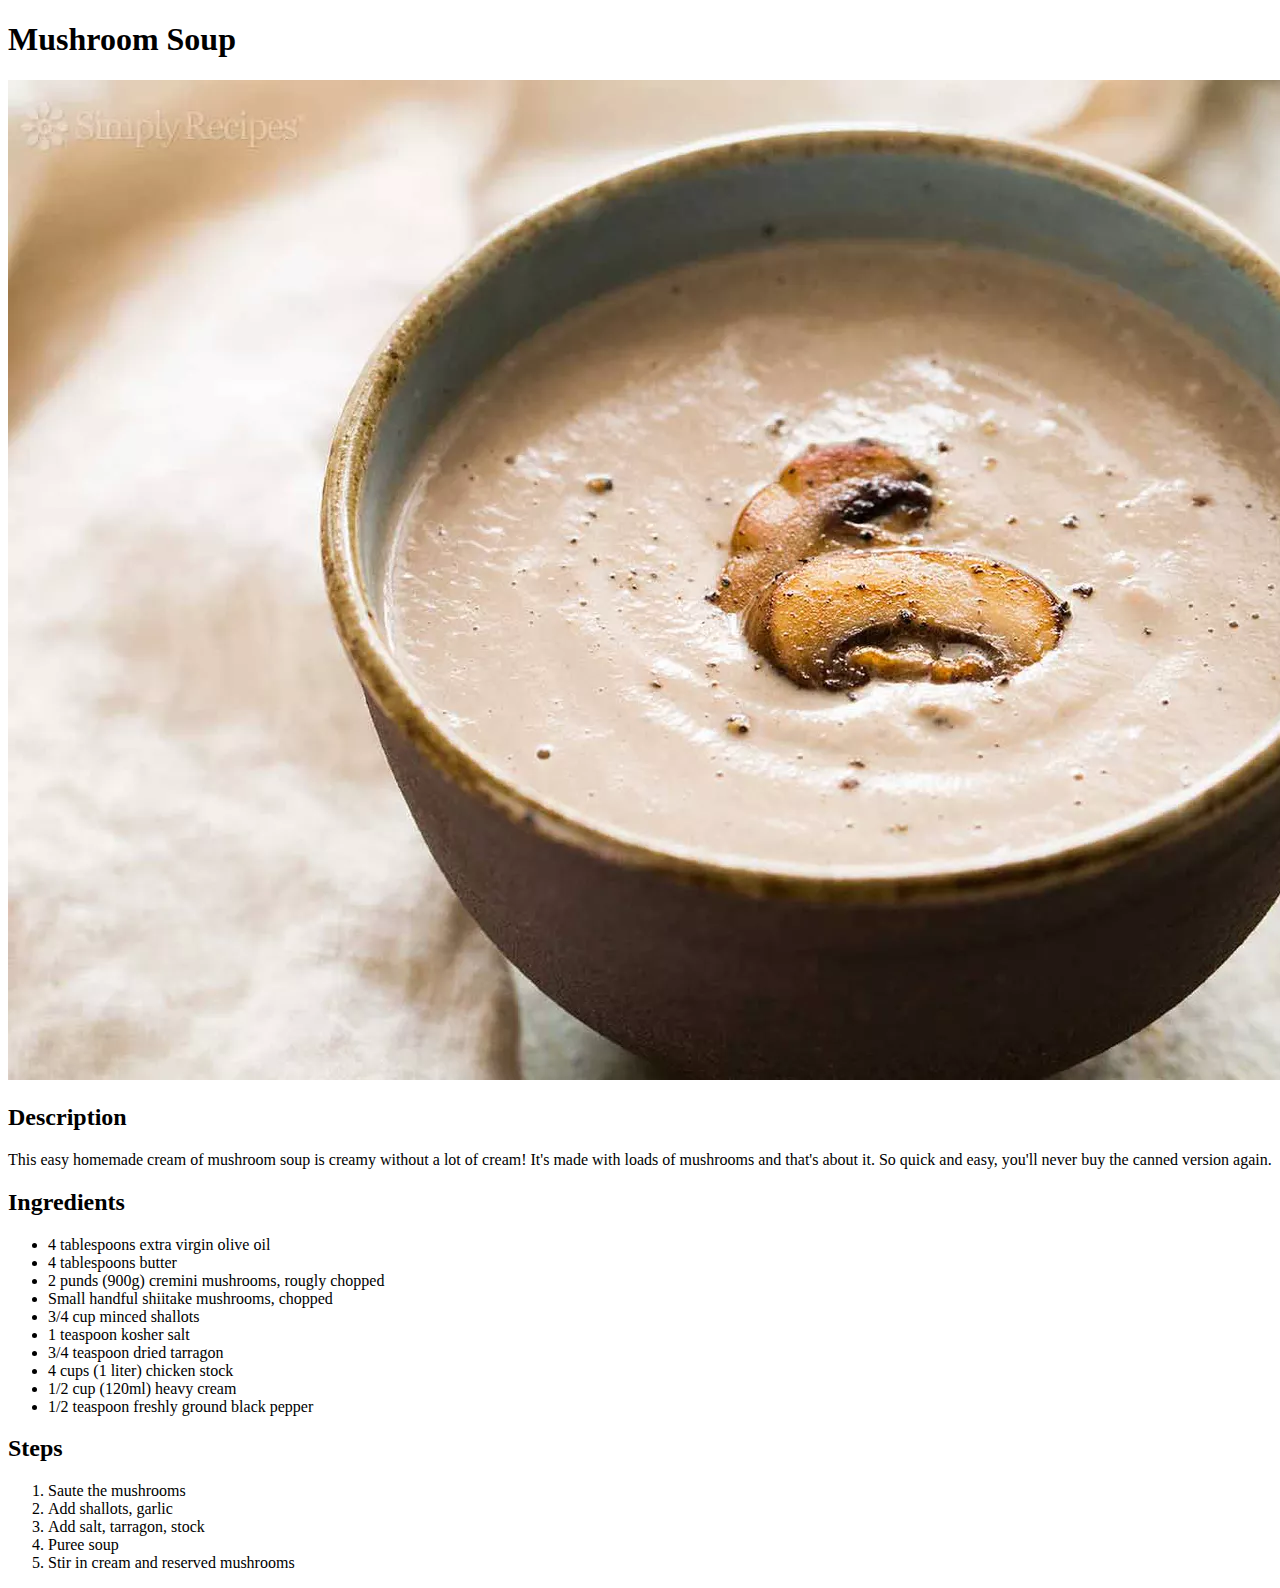
==== recipes/mushroomsoup.html @ 1177cb1c "Added pictures, created recipe-html-s." ====
<!DOCTYPE html>
<html lang="en">
<head>
    <meta charset="UTF-8">
    <meta http-equiv="X-UA-Compatible" content="IE=edge">
    <meta name="viewport" content="width=device-width, initial-scale=1.0">
    <title>Mushroom Soup</title>
</head>
<body>
    <h1>Mushroom Soup</h1>
    <img src="/IMG/mushroomsoup.jpg" alt="A bowl of mushroom soup">
    <h2>Description</h2>
    <p>
        This easy homemade cream of mushroom soup is creamy without a lot of cream! It's made with loads of mushrooms and that's about it. So quick and easy, you'll never buy the canned version again.
    </p>
    <h2>Ingredients</h2>
    <ul>
        <li>4 tablespoons extra virgin olive oil</li>
        <li>4 tablespoons butter</li>
        <li>2 punds (900g) cremini mushrooms, rougly chopped</li>
        <li>Small handful shiitake mushrooms, chopped</li>
        <li>3/4 cup minced shallots</li>
        <li>1 teaspoon kosher salt</li>
        <li>3/4 teaspoon dried tarragon</li>
        <li>4 cups (1 liter) chicken stock</li>
        <li>1/2 cup (120ml) heavy cream</li>
        <li>1/2 teaspoon freshly ground black pepper</li>
    </ul>
    <h2>Steps</h2>
    <ol>
        <li>Saute the mushrooms</li>
        <li>Add shallots, garlic</li>
        <li>Add salt, tarragon, stock</li>
        <li>Puree soup</li>
        <li>Stir in cream and reserved mushrooms</li>
    </ol>
</body>
</html>
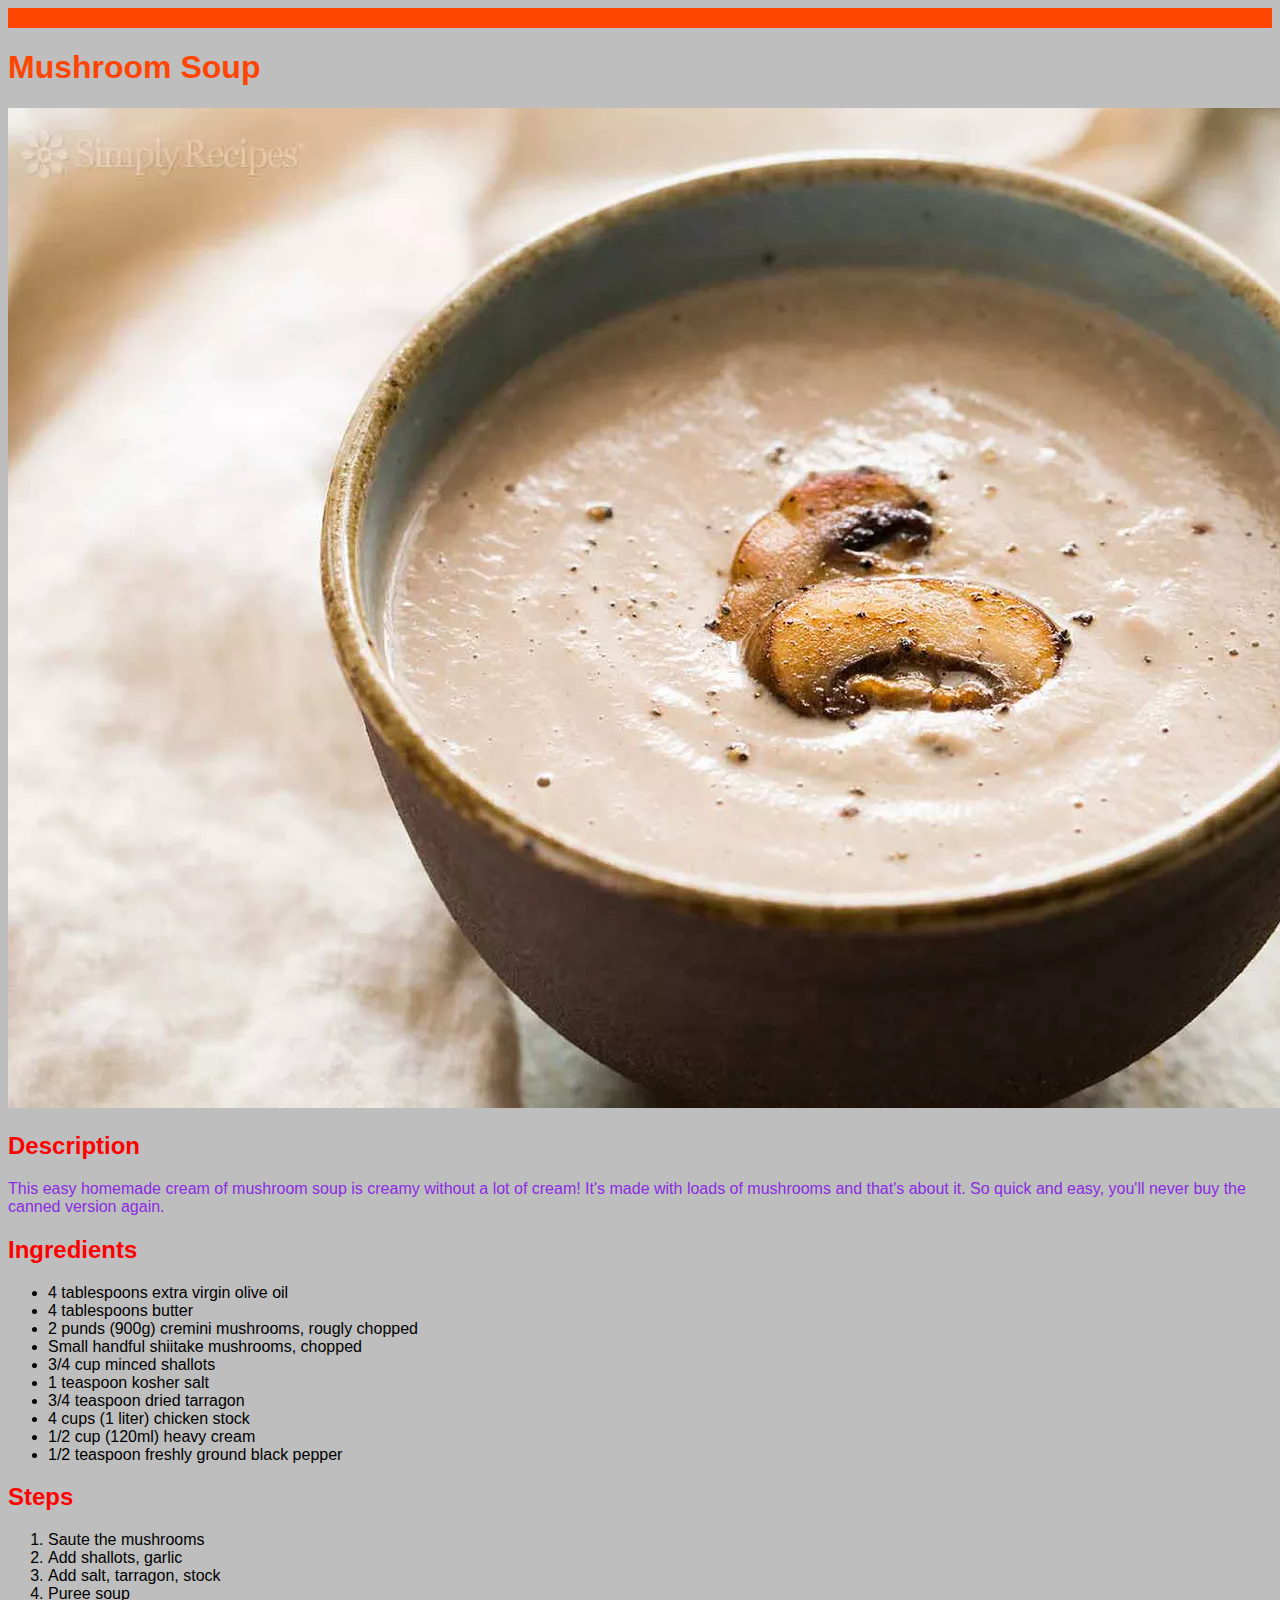
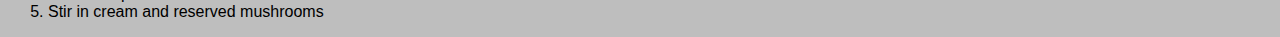
==== commit b8ea4315: "Added more pictures/resize them." ====
--- a/recipes/mushroomsoup.html
+++ b/recipes/mushroomsoup.html
@@ -1,6 +1,7 @@
 <!DOCTYPE html>
 <html lang="en">
 <head>
+    <link rel="stylesheet" href="styles.css">
     <meta charset="UTF-8">
     <meta http-equiv="X-UA-Compatible" content="IE=edge">
     <meta name="viewport" content="width=device-width, initial-scale=1.0">
@@ -8,7 +9,7 @@
 </head>
 <body>
     <h1>Mushroom Soup</h1>
-    <img src="/IMG/mushroomsoup.jpg" alt="A bowl of mushroom soup">
+    <img src="/IMG/mushroomsoup.jpg" alt="A bowl of mushroom soup" width: "200" height:"200">
     <h2>Description</h2>
     <p>
         This easy homemade cream of mushroom soup is creamy without a lot of cream! It's made with loads of mushrooms and that's about it. So quick and easy, you'll never buy the canned version again.
--- a/recipes/styles.css
+++ b/recipes/styles.css
@@ -0,0 +1,14 @@
+body {
+    background-color: #bebebe;
+    font-family:sans-serif;
+    border-top: 20px solid orangered;
+}
+h1 {
+    color:orangered;
+}
+h2 {
+    color:red;
+}
+p {
+    color:blueviolet;
+}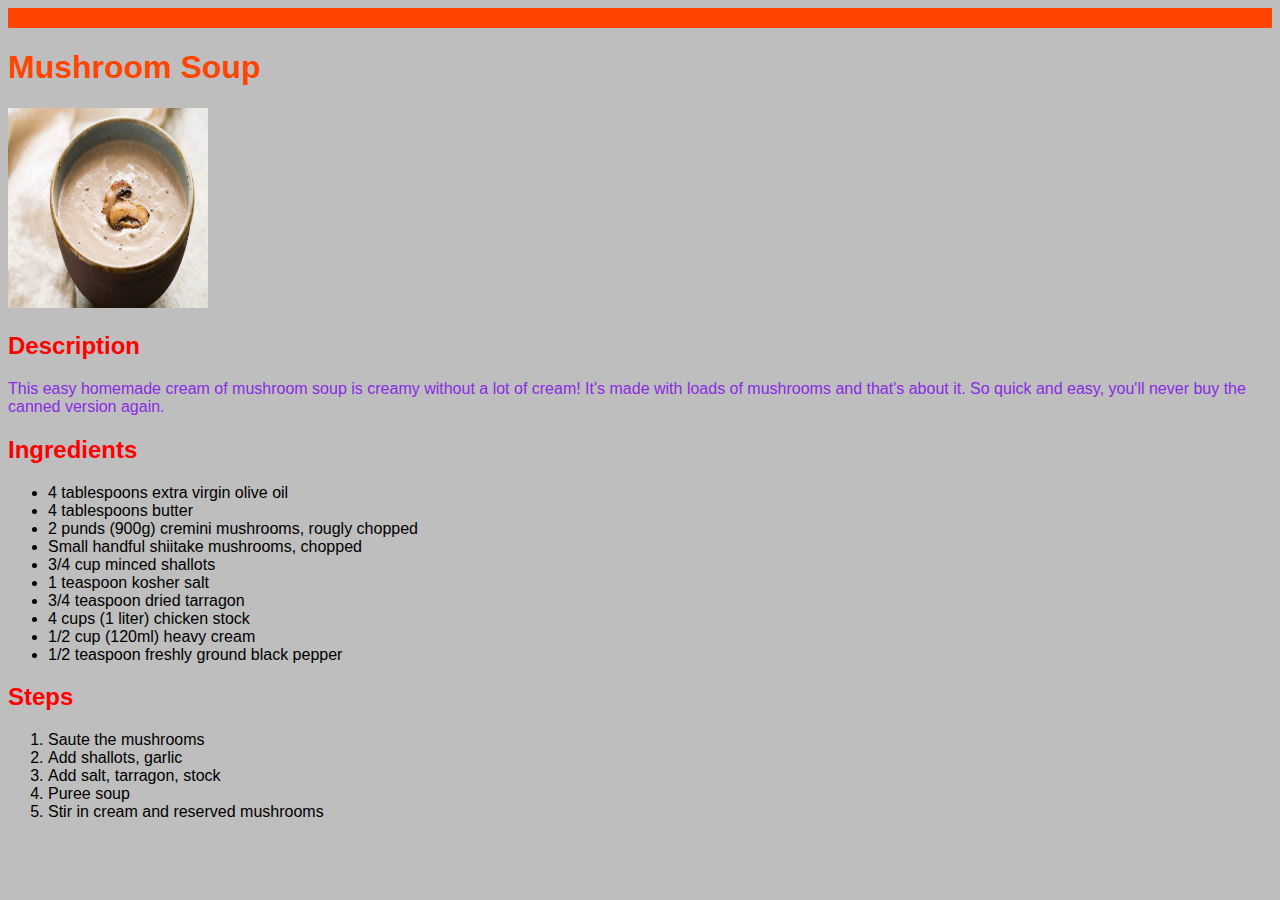
==== commit cfa274a2: "Correcting typo failures" ====
--- a/recipes/mushroomsoup.html
+++ b/recipes/mushroomsoup.html
@@ -9,7 +9,7 @@
 </head>
 <body>
     <h1>Mushroom Soup</h1>
-    <img src="/IMG/mushroomsoup.jpg" alt="A bowl of mushroom soup" width: "200" height:"200">
+    <img src="/IMG/mushroomsoup.jpg" alt="A bowl of mushroom soup" width="200" height="200">
     <h2>Description</h2>
     <p>
         This easy homemade cream of mushroom soup is creamy without a lot of cream! It's made with loads of mushrooms and that's about it. So quick and easy, you'll never buy the canned version again.
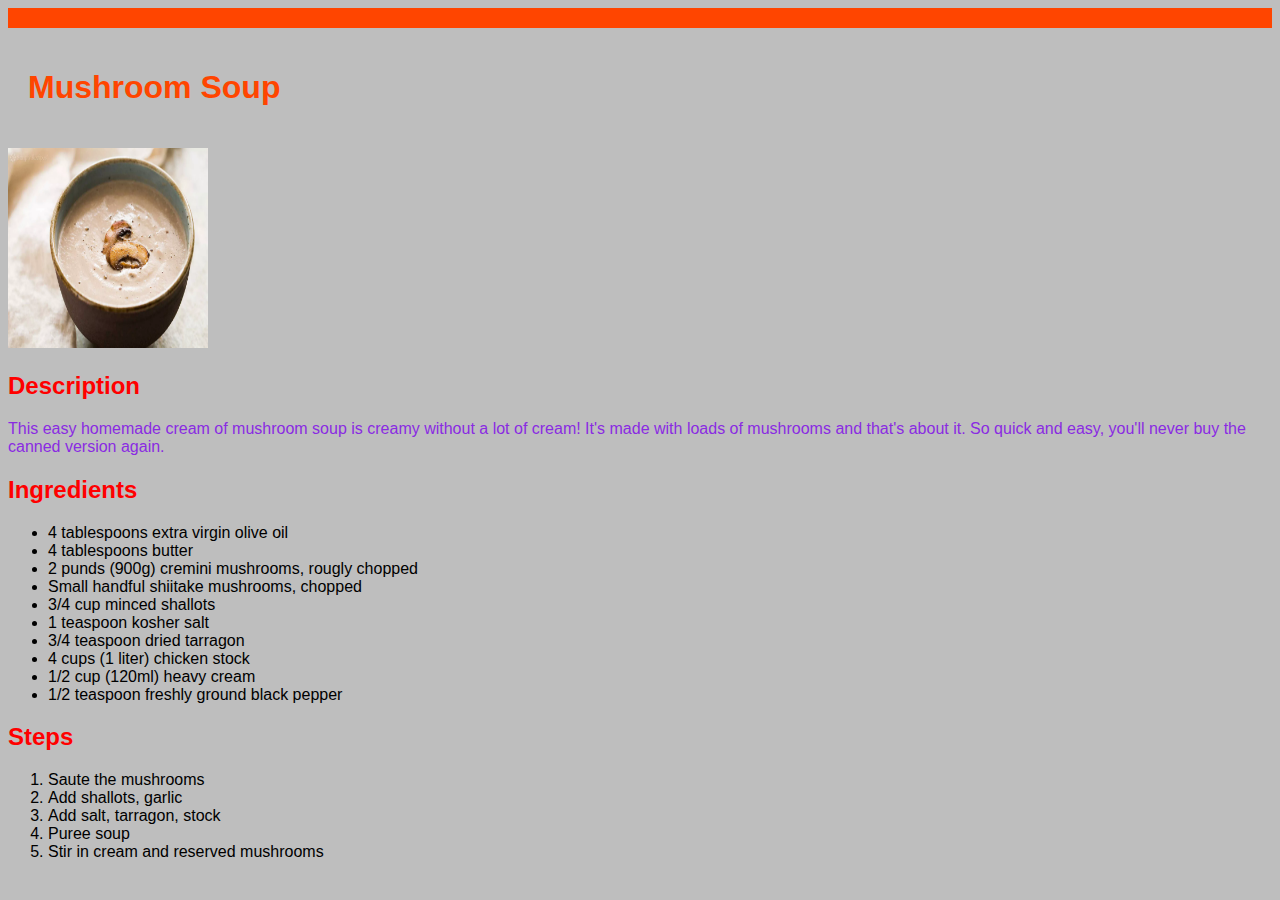
==== commit 3a79fe57: "Changed style.css route from the sub-pages. Now we have only one." ====
--- a/recipes/mushroomsoup.html
+++ b/recipes/mushroomsoup.html
@@ -1,7 +1,7 @@
 <!DOCTYPE html>
 <html lang="en">
 <head>
-    <link rel="stylesheet" href="styles.css">
+    <link rel="stylesheet" href="../styles.css">
     <meta charset="UTF-8">
     <meta http-equiv="X-UA-Compatible" content="IE=edge">
     <meta name="viewport" content="width=device-width, initial-scale=1.0">
--- a/styles.css
+++ b/styles.css
@@ -0,0 +1,15 @@
+body {
+    background-color: #bebebe;
+    font-family:sans-serif;
+    border-top: 20px solid orangered;
+}
+h1 {
+    color:orangered;
+    padding: 20px;
+}
+h2 {
+    color:red;
+}
+p {
+    color:blueviolet;
+}